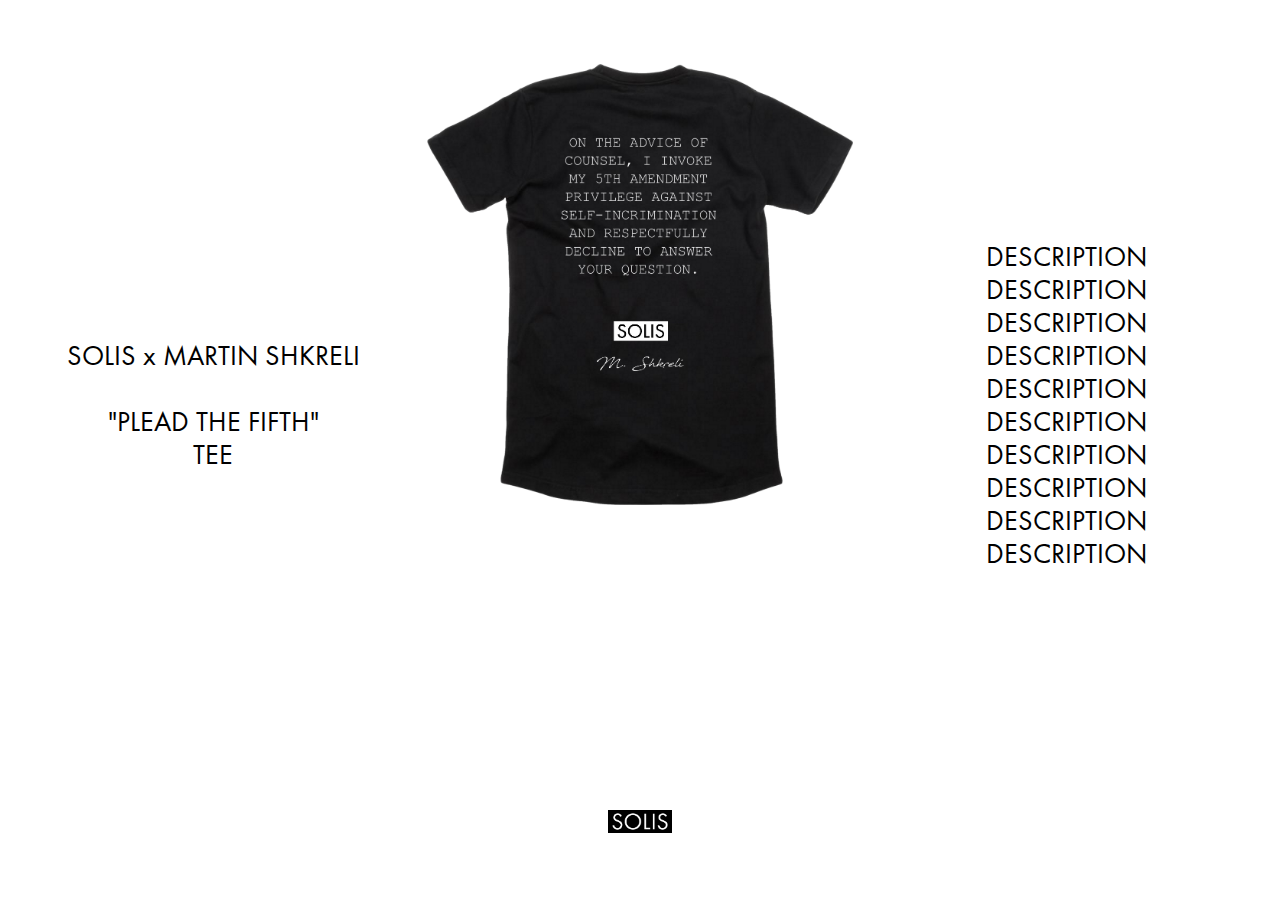
==== pages/arch.html @ c92df588 "Trevor's Archive Redesign" ====
<!DOCTYPE html>
<html>
    <head>
        <title>SOLIS 2018 S/S Archive</title>
        <link rel="stylesheet" type="text/css" href="/style/arch.css">
        <meta charset="UTF-8">
    </head>
    <body>
        <div id="wrapper">
            <div class="title">
                <table>
                    <td>SOLIS x MARTIN SHKRELI<br><br>"PLEAD THE FIFTH"<br>TEE</td>
                </table>
            </div>
            <div class="item">
                <img src="/img/test.jpg";>
            </div>
            <div class="description">
                <table>
                    <td>DESCRIPTION<br>DESCRIPTION<br>DESCRIPTION<br>DESCRIPTION<br>DESCRIPTION<br>DESCRIPTION<br>DESCRIPTION<br>DESCRIPTION<br>DESCRIPTION<br>DESCRIPTION<br></td>
                </table>
            </div>
            <div class="bogo">
                <a href="http://sxlis.com/">
                    <img src="/img/boxlogo.png">
                </a>
            </div>
        </div>
    </body>
---- style/arch.css ----
html, body {
    font-family: futurapt;
    margin:0;
    padding:0;
    background-color: white;
}

#wrapper {
    position: absolute;
    margin: auto;
}

div.title {
    float: left;
    width:calc(100% / 3);
    height: 90vh;
    padding: 0;
    margin: 0;
}

div.title table {
    width: 100%;
    height: 100%;
    text-align: center;
}

div.title table td {
    width: 100%;
    height: 100%;
    text-align: center;
    font-size: 175%;
}

div.item {
    float: left;
    width:calc(100% / 3);
    text-align: center;
    padding: 5% 0 0 0;
}

div.item img {
    width: 100%;
}

div.description {
    width:calc(100% / 3);
    height: 90vh;
    float: left;
    padding: 0;
    margin: 0;
}

div.description table {
    width: 100%;
    height: 100%;
}

div.description table td {
    width: 100%;
    height: 100%;
    text-align: center;
    font-size: 175%;
}

div.bogo {
    width:calc(100% / 4);
    margin: 0 auto 0 auto;
}

div.bogo a img {
    display: block;
    margin: auto;
    width: 20%;
}

@font-face {
    font-family: futurapt;
    src: url(/fonts/4d6d50ec-b049-44ba-a001-e847c3e2dc79.ttf)
}
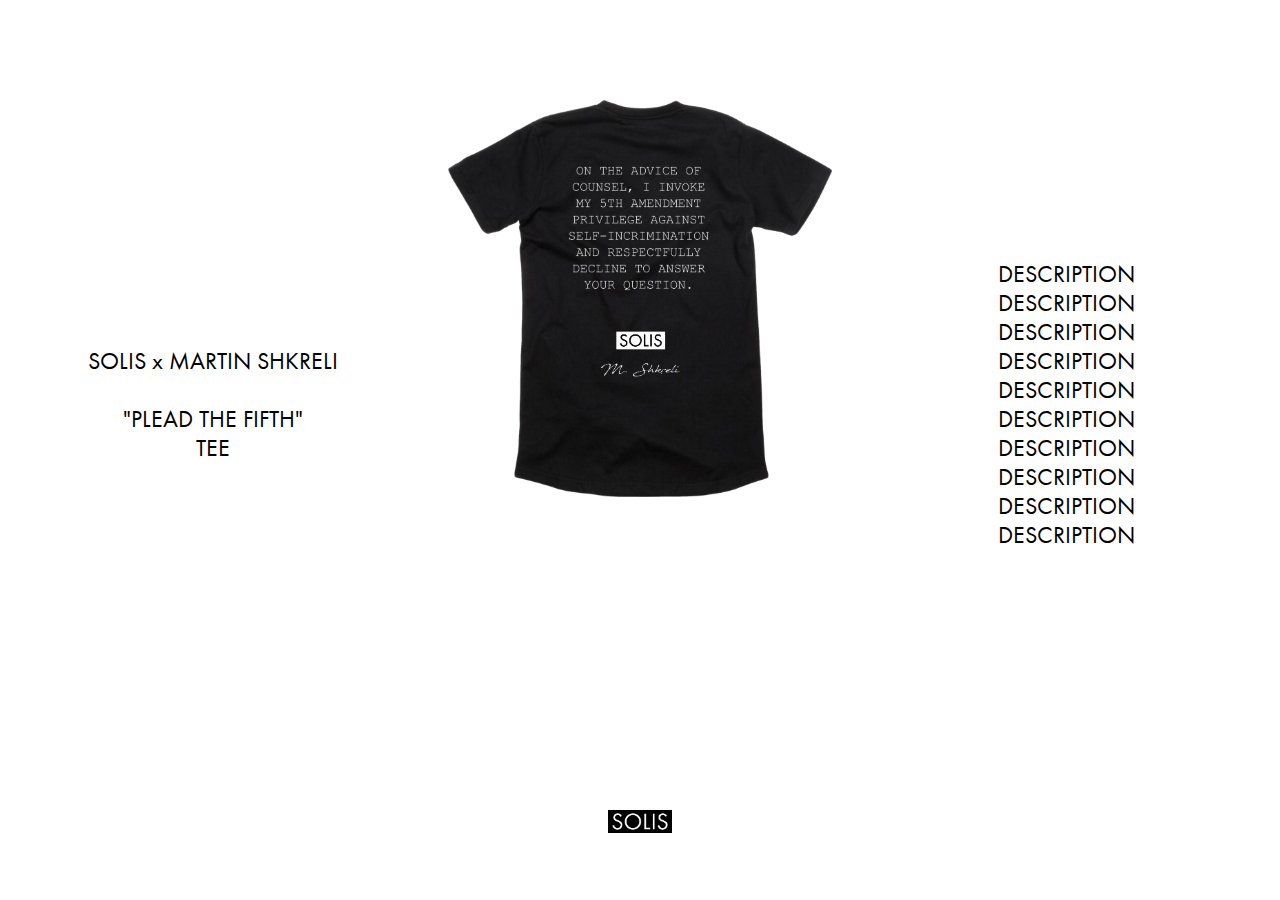
==== commit cb01e286: "Minor Changes" ====
--- a/pages/arch.html
+++ b/pages/arch.html
@@ -3,27 +3,24 @@
     <head>
         <title>SOLIS 2018 S/S Archive</title>
         <link rel="stylesheet" type="text/css" href="/style/arch.css">
-        <meta charset="UTF-8">
     </head>
     <body>
-        <div id="wrapper">
-            <div class="title">
-                <table>
-                    <td>SOLIS x MARTIN SHKRELI<br><br>"PLEAD THE FIFTH"<br>TEE</td>
-                </table>
-            </div>
-            <div class="item">
-                <img src="/img/test.jpg";>
-            </div>
-            <div class="description">
-                <table>
-                    <td>DESCRIPTION<br>DESCRIPTION<br>DESCRIPTION<br>DESCRIPTION<br>DESCRIPTION<br>DESCRIPTION<br>DESCRIPTION<br>DESCRIPTION<br>DESCRIPTION<br>DESCRIPTION<br></td>
-                </table>
-            </div>
-            <div class="bogo">
-                <a href="http://sxlis.com/">
-                    <img src="/img/boxlogo.png">
-                </a>
-            </div>
+        <div class="title">
+            <table>
+                <td>SOLIS x MARTIN SHKRELI<br><br>"PLEAD THE FIFTH"<br>TEE</td>
+            </table>
+        </div>
+        <div class="item">
+            <img src="/img/test.jpg";>
+        </div>
+        <div class="description">
+            <table>
+                <td>DESCRIPTION<br>DESCRIPTION<br>DESCRIPTION<br>DESCRIPTION<br>DESCRIPTION<br>DESCRIPTION<br>DESCRIPTION<br>DESCRIPTION<br>DESCRIPTION<br>DESCRIPTION<br></td>
+            </table>
+        </div>
+        <div class="bogo">
+            <a href="http://sxlis.com/">
+                <img src="/img/boxlogo.png">
+            </a>
         </div>
     </body>
--- a/style/arch.css
+++ b/style/arch.css
@@ -3,11 +3,7 @@
     margin:0;
     padding:0;
     background-color: white;
-}
-
-#wrapper {
-    position: absolute;
-    margin: auto;
+    color: black;
 }
 
 div.title {
@@ -28,7 +24,7 @@
     width: 100%;
     height: 100%;
     text-align: center;
-    font-size: 175%;
+    font-size: 150%;
 }
 
 div.item {
@@ -39,7 +35,8 @@
 }
 
 div.item img {
-    width: 100%;
+    width: 90%;
+    margin: 4vh 0 0 0;
 }
 
 div.description {
@@ -59,7 +56,7 @@
     width: 100%;
     height: 100%;
     text-align: center;
-    font-size: 175%;
+    font-size: 150%;
 }
 
 div.bogo {
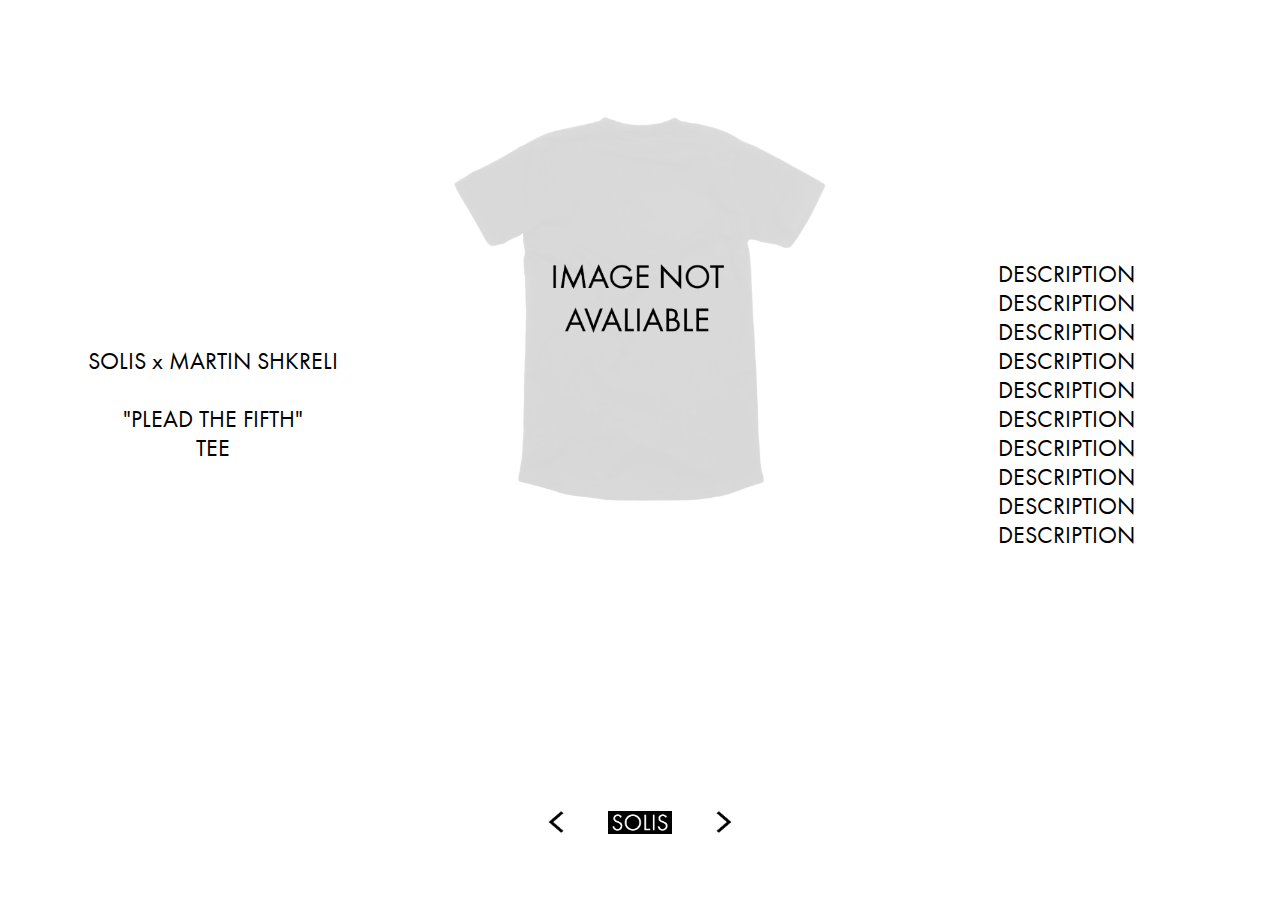
==== commit 5193d183: "Added Arrows" ====
--- a/pages/arch.html
+++ b/pages/arch.html
@@ -4,23 +4,39 @@
         <title>SOLIS 2018 S/S Archive</title>
         <link rel="stylesheet" type="text/css" href="/style/arch.css">
     </head>
+
     <body>
+
         <div class="title">
             <table>
                 <td>SOLIS x MARTIN SHKRELI<br><br>"PLEAD THE FIFTH"<br>TEE</td>
             </table>
         </div>
         <div class="item">
-            <img src="/img/test.jpg";>
+            <a href="PLACEHOLDER">
+                <img src="/img/test.png";>
+            </a>
         </div>
         <div class="description">
             <table>
                 <td>DESCRIPTION<br>DESCRIPTION<br>DESCRIPTION<br>DESCRIPTION<br>DESCRIPTION<br>DESCRIPTION<br>DESCRIPTION<br>DESCRIPTION<br>DESCRIPTION<br>DESCRIPTION<br></td>
             </table>
         </div>
+
         <div class="bogo">
-            <a href="http://sxlis.com/">
-                <img src="/img/boxlogo.png">
-            </a>
+            <div>
+                <div>
+                <a href="PLACEHOLDER" class="left">
+                    <img src="/img/left.png">
+                </a>
+                <a href="http://sxlis.com/" class="logo">
+                    <img src="/img/boxlogo.png">
+                </a>
+                <a href="PLACEHOLDER" class="right">
+                    <img src="/img/right.png">
+                </a>
+                </div>
+            </div>
         </div>
+
     </body>
--- a/style/arch.css
+++ b/style/arch.css
@@ -31,12 +31,11 @@
     float: left;
     width:calc(100% / 3);
     text-align: center;
-    padding: 5% 0 0 0;
 }
 
 div.item img {
     width: 90%;
-    margin: 4vh 0 0 0;
+    margin: 13vh 0 0 0;
 }
 
 div.description {
@@ -64,13 +63,41 @@
     margin: 0 auto 0 auto;
 }
 
-div.bogo a img {
+div.bogo div div {
     display: block;
-    margin: auto;
+    text-align: center;
+}
+
+div.bogo div div a.logo {
+    clear: none;
+}
+
+div.bogo div div a.left{
+    text-decoration: none;
+}
+
+div.bogo div div a.logo {
+    text-decoration: none;
+}
+
+div.bogo div div a.right{
+    text-decoration: none;
+}
+
+div.bogo div div a.left img {
+    width: 7.5%;
+}
+
+div.bogo div div a.logo img {
+    margin: auto 4vh auto 4vh;
     width: 20%;
+}
+
+div.bogo div div a.right img{
+    width: 7.5%;
 }
 
 @font-face {
     font-family: futurapt;
     src: url(/fonts/4d6d50ec-b049-44ba-a001-e847c3e2dc79.ttf)
-}
+}